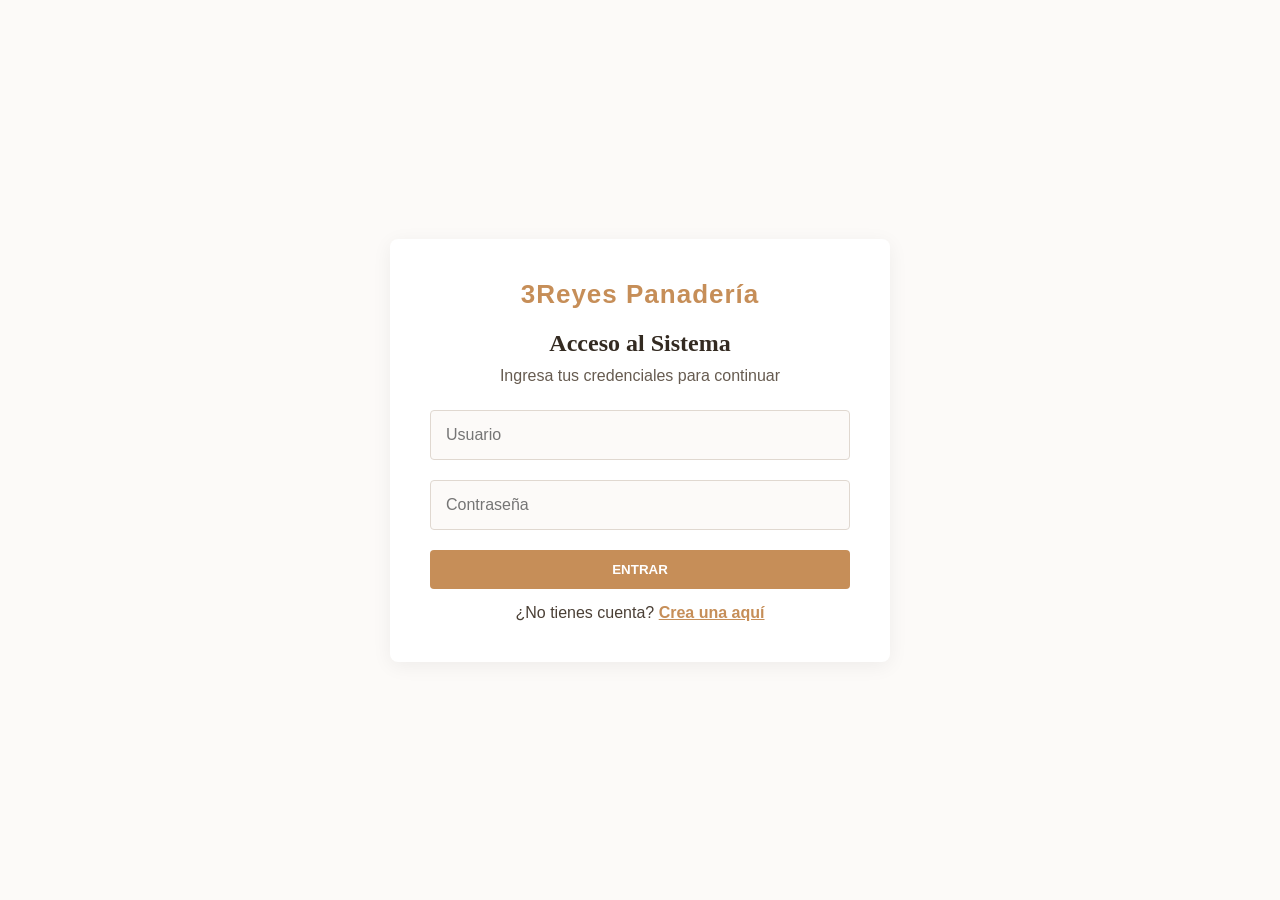
==== login.html @ bdec6785 "Add files via upload" ====
<!DOCTYPE html>
<html lang="es">
<head>
    <meta charset="UTF-8">
    <meta name="viewport" content="width=device-width, initial-scale=1.0">
    <title>Iniciar Sesión - 3Reyes Panadería</title>
    <link rel="stylesheet" href="style.css">
</head>
<body style="justify-content: center; align-items: center; background-color: #fcfaf8;">
    <div class="form-container" style="width: 100%; text-align: center;">
        <div class="logo" style="margin-bottom: 20px;"><a href="index.html" style="text-decoration:none; color:inherit;">3Reyes Panadería</a></div>
        
        <div id="seccion-login">
            <h2 style="font-family: 'Georgia', serif; color: #332a21; margin-bottom: 10px;">Acceso al Sistema</h2>
            <p style="color: #665b50; margin-bottom: 25px;">Ingresa tus credenciales para continuar</p>
            
            <div id="error-msg-login" style="display: none; color: #d32f2f; margin-bottom: 15px; font-weight: bold;">Usuario o contraseña incorrectos</div>
            
            <form id="form-login">
                <div class="form-group">
                    <input type="text" id="login-usuario" placeholder="Usuario" required>
                </div>
                <div class="form-group">
                    <input type="password" id="login-password" placeholder="Contraseña" required>
                </div>
                <button type="submit" class="btn" style="width: 100%; margin-bottom: 15px;">Entrar</button>
                <p>¿No tienes cuenta? <a href="#" id="link-crear" style="color: #c68e58; font-weight:bold;">Crea una aquí</a></p>
            </form>
        </div>

        <div id="seccion-registro" style="display: none;">
            <h2 style="font-family: 'Georgia', serif; color: #332a21; margin-bottom: 10px;">Crear Cuenta</h2>
            <p style="color: #665b50; margin-bottom: 25px;">Regístrate como cliente para hacer pedidos</p>
            
            <div id="exito-msg-registro" style="display: none; color: #2e7d32; margin-bottom: 15px; font-weight: bold;">¡Cuenta creada! Ya puedes iniciar sesión.</div>
            <div id="error-msg-registro" style="display: none; color: #d32f2f; margin-bottom: 15px; font-weight: bold;">El usuario ya existe.</div>
            
            <form id="form-registro">
                <div class="form-group">
                    <input type="text" id="reg-usuario" placeholder="Nuevo Usuario" required>
                </div>
                <div class="form-group">
                    <input type="password" id="reg-password" placeholder="Contraseña" required>
                </div>
                <button type="submit" class="btn" style="width: 100%; margin-bottom: 15px;">Registrarse</button>
                <p>¿Ya tienes cuenta? <a href="#" id="link-login" style="color: #c68e58; font-weight:bold;">Inicia sesión</a></p>
            </form>
        </div>
    </div>

    <script>
        // Inicializar usuarios por defecto si no existen
        let usuarios = JSON.parse(localStorage.getItem('usuariosDB')) || [];
        if (usuarios.length === 0) {
            usuarios.push({ usuario: 'admin', password: '123', rol: 'admin' });
            localStorage.setItem('usuariosDB', JSON.stringify(usuarios));
        }

        // Alternar entre login y registro
        document.getElementById('link-crear').addEventListener('click', function(e) {
            e.preventDefault();
            document.getElementById('seccion-login').style.display = 'none';
            document.getElementById('seccion-registro').style.display = 'block';
        });

        document.getElementById('link-login').addEventListener('click', function(e) {
            e.preventDefault();
            document.getElementById('seccion-registro').style.display = 'none';
            document.getElementById('seccion-login').style.display = 'block';
        });

        // Lógica de Registro
        document.getElementById('form-registro').addEventListener('submit', function(e) {
            e.preventDefault();
            let user = document.getElementById('reg-usuario').value;
            let pass = document.getElementById('reg-password').value;
            let db = JSON.parse(localStorage.getItem('usuariosDB')) || [];

            let existe = db.find(u => u.usuario === user);
            if(existe) {
                document.getElementById('error-msg-registro').style.display = 'block';
                document.getElementById('exito-msg-registro').style.display = 'none';
            } else {
                db.push({ usuario: user, password: pass, rol: 'cliente' }); // Por defecto son clientes
                localStorage.setItem('usuariosDB', JSON.stringify(db));
                document.getElementById('error-msg-registro').style.display = 'none';
                document.getElementById('exito-msg-registro').style.display = 'block';
                document.getElementById('form-registro').reset();
            }
        });

        // Lógica de Login
        document.getElementById('form-login').addEventListener('submit', function(e) {
            e.preventDefault();
            let user = document.getElementById('login-usuario').value;
            let pass = document.getElementById('login-password').value;
            let db = JSON.parse(localStorage.getItem('usuariosDB')) || [];

            let usuarioEncontrado = db.find(u => u.usuario === user && u.password === pass);

            if(usuarioEncontrado) {
                sessionStorage.setItem('logeado', 'true');
                sessionStorage.setItem('rol', usuarioEncontrado.rol);
                sessionStorage.setItem('usuarioActivo', usuarioEncontrado.usuario);

                // Si es admin o repartidor, va al panel. Si es cliente, va al inicio.
                if(usuarioEncontrado.rol === 'admin' || usuarioEncontrado.rol === 'repartidor') {
                    window.location.href = 'panel.html';
                } else {
                    window.location.href = 'index.html';
                }
            } else {
                document.getElementById('error-msg-login').style.display = 'block';
            }
        });
    </script>
</body>
</html>
---- style.css ----
* {
    margin: 0;
    padding: 0;
    box-sizing: border-box;
    font-family: 'Helvetica Neue', Helvetica, Arial, sans-serif;
}

body {
    background-color: #fcfaf8; /* Color crema muy claro y elegante */
    color: #4a3f35;
    display: flex;
    flex-direction: column;
    min-height: 100vh;
}

/* --- Navegación --- */
.navbar {
    display: flex;
    justify-content: space-between;
    align-items: center;
    padding: 20px 5%;
    background-color: #ffffff;
    box-shadow: 0 2px 15px rgba(0,0,0,0.05);
    position: sticky;
    top: 0;
    z-index: 100;
}

.logo {
    font-size: 26px;
    font-weight: 700;
    color: #c68e58; /* Tono caramelo/pan horneado */
    letter-spacing: 1px;
}

nav ul {
    list-style: none;
    display: flex;
    gap: 25px;
}

nav a {
    text-decoration: none;
    color: #665b50;
    font-weight: 500;
    font-size: 15px;
    text-transform: uppercase;
    transition: color 0.3s ease;
}

nav a:hover, nav a.active {
    color: #c68e58;
}

/* --- Botones --- */
.btn {
    display: inline-block;
    padding: 12px 28px;
    background-color: #c68e58;
    color: #fff;
    text-decoration: none;
    border-radius: 4px;
    font-weight: bold;
    text-transform: uppercase;
    transition: background-color 0.3s;
    border: none;
    cursor: pointer;
}

.btn:hover {
    background-color: #a87645;
}

/* --- Hero Section --- */
.hero {
    height: 65vh;
    background: linear-gradient(rgba(42, 33, 24, 0.6), rgba(42, 33, 24, 0.6)), url('https://images.unsplash.com/photo-1509440159596-0249088772ff?w=1200&q=80') center/cover;
    display: flex;
    justify-content: center;
    align-items: center;
    text-align: center;
    color: #fff;
    padding: 0 20px;
}

.hero h1 {
    font-size: 3.5rem;
    margin-bottom: 20px;
    font-family: 'Georgia', serif;
}

.hero p {
    font-size: 1.2rem;
    margin-bottom: 30px;
    max-width: 600px;
    margin-left: auto;
    margin-right: auto;
}

/* --- Contenido Principal --- */
.main-content {
    flex: 1;
    padding: 60px 5%;
    max-width: 1200px;
    margin: 0 auto;
    width: 100%;
}

.page-title {
    text-align: center;
    margin-bottom: 40px;
    font-size: 2.5rem;
    color: #332a21;
    font-family: 'Georgia', serif;
}

/* --- Grid y Tarjetas (Acomodo de Imágenes) --- */
.grid {
    display: grid;
    grid-template-columns: repeat(auto-fit, minmax(300px, 1fr));
    gap: 40px;
}

.card {
    background: #fff;
    border-radius: 8px;
    overflow: hidden;
    box-shadow: 0 4px 20px rgba(0,0,0,0.06);
    transition: transform 0.3s ease;
}

.card:hover {
    transform: translateY(-5px);
}

.card-img {
    height: 250px;
    width: 100%;
    background-size: cover;
    background-position: center;
    background-repeat: no-repeat;
}

.card h3 {
    padding: 20px 20px 10px;
    font-size: 22px;
    color: #332a21;
}

.card p {
    padding: 0 20px 25px;
    color: #665b50;
    line-height: 1.6;
}

/* --- Formularios (Pedidos y Login) --- */
.form-container {
    max-width: 500px;
    margin: 0 auto;
    background: #fff;
    padding: 40px;
    border-radius: 8px;
    box-shadow: 0 4px 20px rgba(0,0,0,0.06);
}

.form-group {
    margin-bottom: 20px;
}

.form-group input, 
.form-group select, 
.form-group textarea {
    width: 100%;
    padding: 15px;
    border: 1px solid #e0d8d0;
    border-radius: 4px;
    font-size: 16px;
    background-color: #fcfaf8;
    color: #4a3f35;
}

.form-group input:focus, 
.form-group select:focus, 
.form-group textarea:focus {
    outline: none;
    border-color: #c68e58;
    background-color: #fff;
}

/* --- Footer --- */
footer {
    background-color: #2a2118;
    color: #e0d8d0;
    padding: 40px 5% 20px;
    text-align: center;
}

.footer-content {
    display: flex;
    justify-content: center;
    gap: 50px;
    margin-bottom: 30px;
    flex-wrap: wrap;
}

.footer-info h4 {
    color: #c68e58;
    margin-bottom: 15px;
    font-size: 18px;
}

.footer-info p {
    margin-bottom: 8px;
}
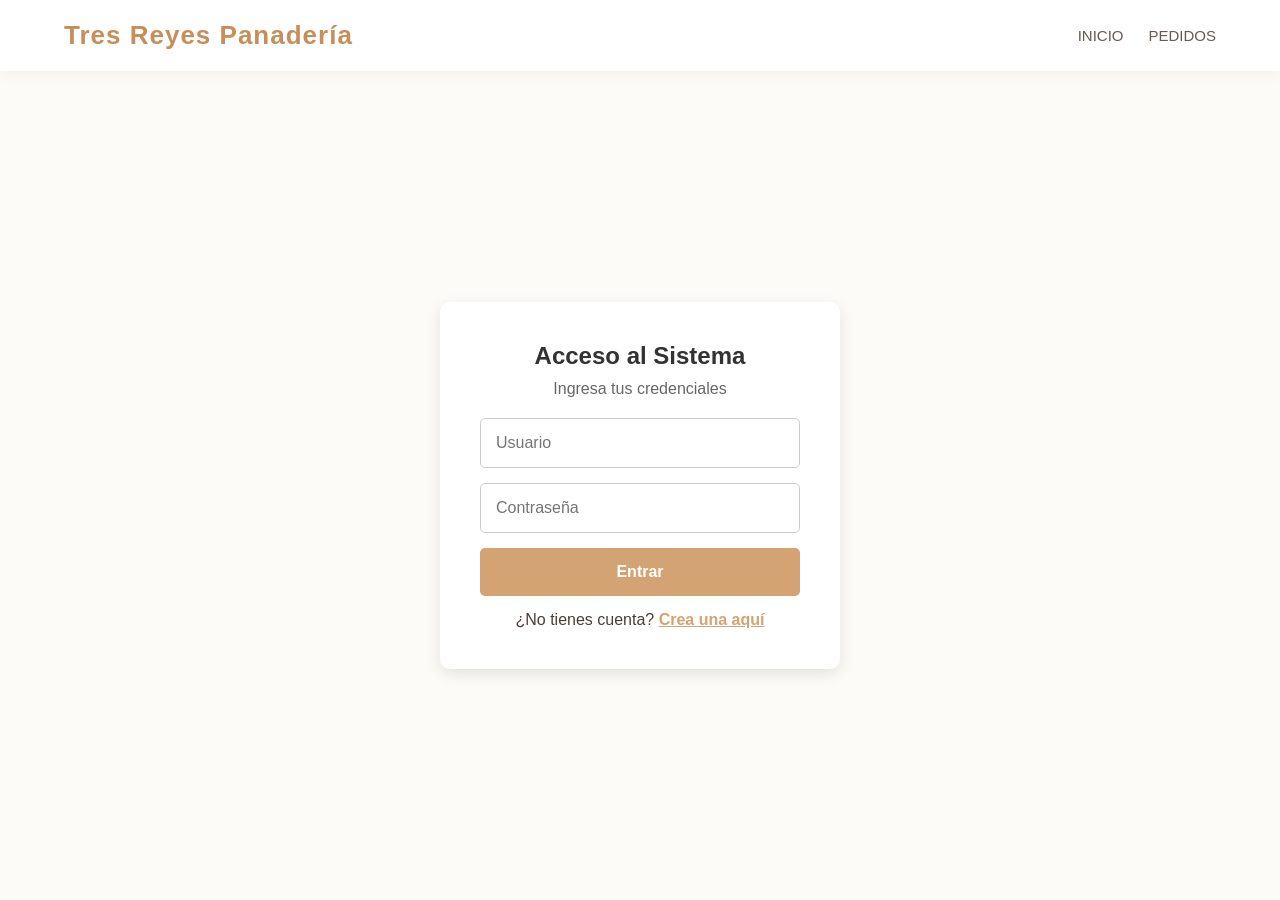
==== commit 7ec166a0: "Update login.html" ====
--- a/login.html
+++ b/login.html
@@ -3,116 +3,127 @@
 <head>
     <meta charset="UTF-8">
     <meta name="viewport" content="width=device-width, initial-scale=1.0">
-    <title>Iniciar Sesión - 3Reyes Panadería</title>
+    <title>Iniciar Sesión - Tres Reyes Panadería</title>
     <link rel="stylesheet" href="style.css">
+    <style>
+        body { display: flex; flex-direction: column; min-height: 100vh; background-color: #fdfbf7; }
+        .login-wrapper { display: flex; justify-content: center; align-items: center; flex: 1; padding: 20px; }
+        .login-container { max-width: 400px; width: 100%; background: #fff; padding: 40px; border-radius: 10px; box-shadow: 0 5px 15px rgba(0,0,0,0.1); text-align: center; }
+        .login-container h2 { margin-bottom: 10px; color: #333; }
+        .login-form input { width: 100%; padding: 15px; margin-bottom: 15px; border: 1px solid #ccc; border-radius: 5px; font-size: 16px; box-sizing: border-box; }
+        .login-form button { width: 100%; padding: 15px; background-color: #d4a373; color: white; border: none; border-radius: 5px; cursor: pointer; font-size: 16px; font-weight: bold; margin-bottom: 15px; }
+        .error-msg, .success-msg { margin-bottom: 15px; display: none; font-size: 14px; font-weight: bold; padding: 10px; border-radius: 5px; }
+        .error-msg { background: #f8d7da; color: #721c24; }
+        .success-msg { background: #d4edda; color: #155724; }
+        .toggle-link { color: #d4a373; cursor: pointer; font-weight: bold; text-decoration: underline; }
+    </style>
 </head>
-<body style="justify-content: center; align-items: center; background-color: #fcfaf8;">
-    <div class="form-container" style="width: 100%; text-align: center;">
-        <div class="logo" style="margin-bottom: 20px;"><a href="index.html" style="text-decoration:none; color:inherit;">3Reyes Panadería</a></div>
-        
-        <div id="seccion-login">
-            <h2 style="font-family: 'Georgia', serif; color: #332a21; margin-bottom: 10px;">Acceso al Sistema</h2>
-            <p style="color: #665b50; margin-bottom: 25px;">Ingresa tus credenciales para continuar</p>
+<body>
+    <header class="navbar">
+        <div class="logo">Tres Reyes Panadería</div>
+        <nav>
+            <ul>
+                <li><a href="index.html">Inicio</a></li>
+                <li><a href="pedidos.html">Pedidos</a></li>
+            </ul>
+        </nav>
+    </header>
+
+    <div class="login-wrapper">
+        <div class="login-container">
             
-            <div id="error-msg-login" style="display: none; color: #d32f2f; margin-bottom: 15px; font-weight: bold;">Usuario o contraseña incorrectos</div>
-            
-            <form id="form-login">
-                <div class="form-group">
-                    <input type="text" id="login-usuario" placeholder="Usuario" required>
-                </div>
-                <div class="form-group">
-                    <input type="password" id="login-password" placeholder="Contraseña" required>
-                </div>
-                <button type="submit" class="btn" style="width: 100%; margin-bottom: 15px;">Entrar</button>
-                <p>¿No tienes cuenta? <a href="#" id="link-crear" style="color: #c68e58; font-weight:bold;">Crea una aquí</a></p>
-            </form>
-        </div>
+            <div id="panel-login">
+                <h2>Acceso al Sistema</h2>
+                <p style="color: #666; margin-bottom: 20px;">Ingresa tus credenciales</p>
+                <div id="error-login" class="error-msg">Usuario o contraseña incorrectos</div>
+                
+                <form id="form-login" class="login-form">
+                    <input type="text" id="log-usu" placeholder="Usuario" required>
+                    <input type="password" id="log-pas" placeholder="Contraseña" required>
+                    <button type="submit">Entrar</button>
+                    <p>¿No tienes cuenta? <span class="toggle-link" onclick="toggleForms()">Crea una aquí</span></p>
+                </form>
+            </div>
 
-        <div id="seccion-registro" style="display: none;">
-            <h2 style="font-family: 'Georgia', serif; color: #332a21; margin-bottom: 10px;">Crear Cuenta</h2>
-            <p style="color: #665b50; margin-bottom: 25px;">Regístrate como cliente para hacer pedidos</p>
-            
-            <div id="exito-msg-registro" style="display: none; color: #2e7d32; margin-bottom: 15px; font-weight: bold;">¡Cuenta creada! Ya puedes iniciar sesión.</div>
-            <div id="error-msg-registro" style="display: none; color: #d32f2f; margin-bottom: 15px; font-weight: bold;">El usuario ya existe.</div>
-            
-            <form id="form-registro">
-                <div class="form-group">
-                    <input type="text" id="reg-usuario" placeholder="Nuevo Usuario" required>
-                </div>
-                <div class="form-group">
-                    <input type="password" id="reg-password" placeholder="Contraseña" required>
-                </div>
-                <button type="submit" class="btn" style="width: 100%; margin-bottom: 15px;">Registrarse</button>
-                <p>¿Ya tienes cuenta? <a href="#" id="link-login" style="color: #c68e58; font-weight:bold;">Inicia sesión</a></p>
-            </form>
+            <div id="panel-registro" style="display: none;">
+                <h2>Nueva Cuenta</h2>
+                <p style="color: #666; margin-bottom: 20px;">Regístrate como cliente</p>
+                <div id="error-reg" class="error-msg">El usuario ya existe</div>
+                <div id="success-reg" class="success-msg">¡Cuenta creada! Ya puedes iniciar sesión.</div>
+                
+                <form id="form-registro" class="login-form">
+                    <input type="text" id="reg-usu" placeholder="Elige un usuario" required>
+                    <input type="password" id="reg-pas" placeholder="Crea una contraseña" required>
+                    <button type="submit">Registrarse</button>
+                    <p>¿Ya tienes cuenta? <span class="toggle-link" onclick="toggleForms()">Inicia sesión</span></p>
+                </form>
+            </div>
+
         </div>
     </div>
 
     <script>
-        // Inicializar usuarios por defecto si no existen
-        let usuarios = JSON.parse(localStorage.getItem('usuariosDB')) || [];
-        if (usuarios.length === 0) {
-            usuarios.push({ usuario: 'admin', password: '123', rol: 'admin' });
-            localStorage.setItem('usuariosDB', JSON.stringify(usuarios));
+        // Inicializar administrador si la base de datos está vacía
+        let usuariosDB = JSON.parse(localStorage.getItem('usuariosDB')) || [];
+        if (usuariosDB.length === 0) {
+            usuariosDB.push({ usuario: 'admin', password: '12345', rol: 'admin' });
+            localStorage.setItem('usuariosDB', JSON.stringify(usuariosDB));
         }
 
-        // Alternar entre login y registro
-        document.getElementById('link-crear').addEventListener('click', function(e) {
-            e.preventDefault();
-            document.getElementById('seccion-login').style.display = 'none';
-            document.getElementById('seccion-registro').style.display = 'block';
-        });
+        function toggleForms() {
+            let login = document.getElementById('panel-login');
+            let reg = document.getElementById('panel-registro');
+            if (login.style.display === 'none') {
+                login.style.display = 'block';
+                reg.style.display = 'none';
+            } else {
+                login.style.display = 'none';
+                reg.style.display = 'block';
+            }
+        }
 
-        document.getElementById('link-login').addEventListener('click', function(e) {
-            e.preventDefault();
-            document.getElementById('seccion-registro').style.display = 'none';
-            document.getElementById('seccion-login').style.display = 'block';
-        });
-
-        // Lógica de Registro
+        // Procesar Registo
         document.getElementById('form-registro').addEventListener('submit', function(e) {
             e.preventDefault();
-            let user = document.getElementById('reg-usuario').value;
-            let pass = document.getElementById('reg-password').value;
+            let u = document.getElementById('reg-usu').value;
+            let p = document.getElementById('reg-pas').value;
             let db = JSON.parse(localStorage.getItem('usuariosDB')) || [];
-
-            let existe = db.find(u => u.usuario === user);
-            if(existe) {
-                document.getElementById('error-msg-registro').style.display = 'block';
-                document.getElementById('exito-msg-registro').style.display = 'none';
+            
+            if(db.find(user => user.usuario === u)) {
+                document.getElementById('error-reg').style.display = 'block';
+                document.getElementById('success-reg').style.display = 'none';
             } else {
-                db.push({ usuario: user, password: pass, rol: 'cliente' }); // Por defecto son clientes
+                db.push({ usuario: u, password: p, rol: 'cliente' });
                 localStorage.setItem('usuariosDB', JSON.stringify(db));
-                document.getElementById('error-msg-registro').style.display = 'none';
-                document.getElementById('exito-msg-registro').style.display = 'block';
+                document.getElementById('error-reg').style.display = 'none';
+                document.getElementById('success-reg').style.display = 'block';
                 document.getElementById('form-registro').reset();
             }
         });
 
-        // Lógica de Login
+        // Procesar Login
         document.getElementById('form-login').addEventListener('submit', function(e) {
             e.preventDefault();
-            let user = document.getElementById('login-usuario').value;
-            let pass = document.getElementById('login-password').value;
+            let u = document.getElementById('log-usu').value;
+            let p = document.getElementById('log-pas').value;
             let db = JSON.parse(localStorage.getItem('usuariosDB')) || [];
 
-            let usuarioEncontrado = db.find(u => u.usuario === user && u.password === pass);
+            let encontrado = db.find(user => user.usuario === u && user.password === p);
 
-            if(usuarioEncontrado) {
+            if(encontrado) {
                 sessionStorage.setItem('logeado', 'true');
-                sessionStorage.setItem('rol', usuarioEncontrado.rol);
-                sessionStorage.setItem('usuarioActivo', usuarioEncontrado.usuario);
-
-                // Si es admin o repartidor, va al panel. Si es cliente, va al inicio.
-                if(usuarioEncontrado.rol === 'admin' || usuarioEncontrado.rol === 'repartidor') {
+                sessionStorage.setItem('rol', encontrado.rol);
+                sessionStorage.setItem('usuarioActivo', encontrado.usuario);
+                
+                if(encontrado.rol === 'admin' || encontrado.rol === 'repartidor') {
                     window.location.href = 'panel.html';
                 } else {
-                    window.location.href = 'index.html';
+                    window.location.href = 'pedidos.html';
                 }
             } else {
-                document.getElementById('error-msg-login').style.display = 'block';
+                document.getElementById('error-login').style.display = 'block';
             }
         });
     </script>
 </body>
-</html>+</html>
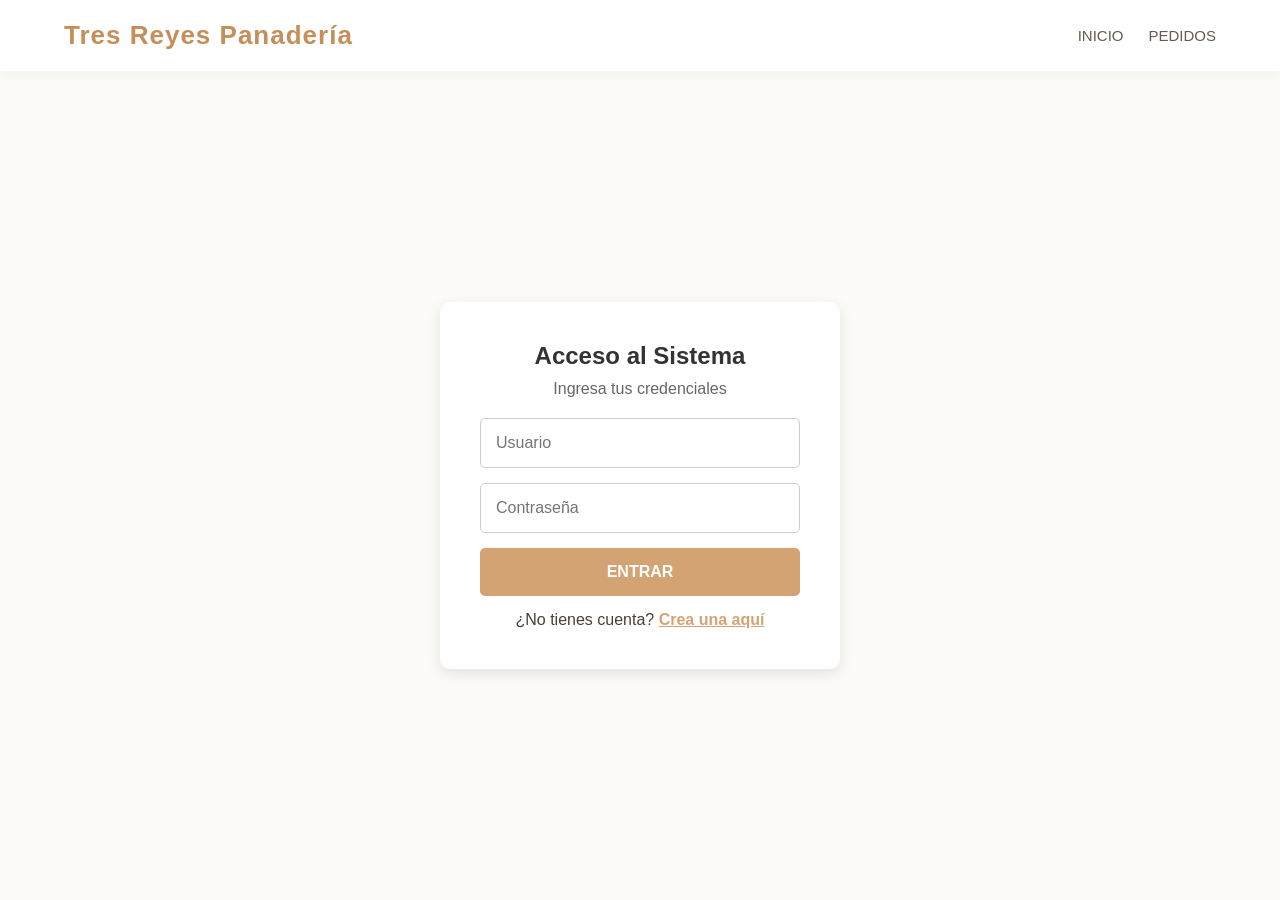
==== commit 0163ffcf: "Update login.html" ====
--- a/login.html
+++ b/login.html
@@ -40,7 +40,7 @@
                 <form id="form-login" class="login-form">
                     <input type="text" id="log-usu" placeholder="Usuario" required>
                     <input type="password" id="log-pas" placeholder="Contraseña" required>
-                    <button type="submit">Entrar</button>
+                    <button type="submit">ENTRAR</button>
                     <p>¿No tienes cuenta? <span class="toggle-link" onclick="toggleForms()">Crea una aquí</span></p>
                 </form>
             </div>
@@ -54,7 +54,7 @@
                 <form id="form-registro" class="login-form">
                     <input type="text" id="reg-usu" placeholder="Elige un usuario" required>
                     <input type="password" id="reg-pas" placeholder="Crea una contraseña" required>
-                    <button type="submit">Registrarse</button>
+                    <button type="submit">REGISTRARSE</button>
                     <p>¿Ya tienes cuenta? <span class="toggle-link" onclick="toggleForms()">Inicia sesión</span></p>
                 </form>
             </div>
@@ -63,13 +63,6 @@
     </div>
 
     <script>
-        // Inicializar administrador si la base de datos está vacía
-        let usuariosDB = JSON.parse(localStorage.getItem('usuariosDB')) || [];
-        if (usuariosDB.length === 0) {
-            usuariosDB.push({ usuario: 'admin', password: '12345', rol: 'admin' });
-            localStorage.setItem('usuariosDB', JSON.stringify(usuariosDB));
-        }
-
         function toggleForms() {
             let login = document.getElementById('panel-login');
             let reg = document.getElementById('panel-registro');
@@ -82,14 +75,14 @@
             }
         }
 
-        // Procesar Registo
+        // Registrar cliente
         document.getElementById('form-registro').addEventListener('submit', function(e) {
             e.preventDefault();
-            let u = document.getElementById('reg-usu').value;
-            let p = document.getElementById('reg-pas').value;
+            let u = document.getElementById('reg-usu').value.trim();
+            let p = document.getElementById('reg-pas').value.trim();
             let db = JSON.parse(localStorage.getItem('usuariosDB')) || [];
             
-            if(db.find(user => user.usuario === u)) {
+            if (u.toLowerCase() === 'admin' || u.toLowerCase() === 'repartidor' || db.find(user => user.usuario.toLowerCase() === u.toLowerCase())) {
                 document.getElementById('error-reg').style.display = 'block';
                 document.getElementById('success-reg').style.display = 'none';
             } else {
@@ -101,21 +94,42 @@
             }
         });
 
-        // Procesar Login
+        // Iniciar Sesión (Blindado)
         document.getElementById('form-login').addEventListener('submit', function(e) {
             e.preventDefault();
-            let u = document.getElementById('log-usu').value;
-            let p = document.getElementById('log-pas').value;
+            
+            // Usamos .trim() para borrar espacios accidentales y .toLowerCase() para ignorar mayúsculas
+            let u = document.getElementById('log-usu').value.trim().toLowerCase();
+            let p = document.getElementById('log-pas').value.trim();
+            
+            // Regla infalible para Admin
+            if (u === 'admin' && p === '12345') {
+                sessionStorage.setItem('logeado', 'true');
+                sessionStorage.setItem('rol', 'admin');
+                sessionStorage.setItem('usuarioActivo', 'Administrador');
+                window.location.href = 'panel.html';
+                return;
+            }
+            
+            // Regla infalible para Repartidor
+            if (u === 'repartidor' && p === '12345') {
+                sessionStorage.setItem('logeado', 'true');
+                sessionStorage.setItem('rol', 'repartidor');
+                sessionStorage.setItem('usuarioActivo', 'Repartidor');
+                window.location.href = 'panel.html';
+                return;
+            }
+
+            // Búsqueda de clientes normales
             let db = JSON.parse(localStorage.getItem('usuariosDB')) || [];
+            let encontrado = db.find(user => user.usuario.toLowerCase() === u && user.password === p);
 
-            let encontrado = db.find(user => user.usuario === u && user.password === p);
-
-            if(encontrado) {
+            if (encontrado) {
                 sessionStorage.setItem('logeado', 'true');
                 sessionStorage.setItem('rol', encontrado.rol);
                 sessionStorage.setItem('usuarioActivo', encontrado.usuario);
                 
-                if(encontrado.rol === 'admin' || encontrado.rol === 'repartidor') {
+                if (encontrado.rol === 'admin' || encontrado.rol === 'repartidor') {
                     window.location.href = 'panel.html';
                 } else {
                     window.location.href = 'pedidos.html';
